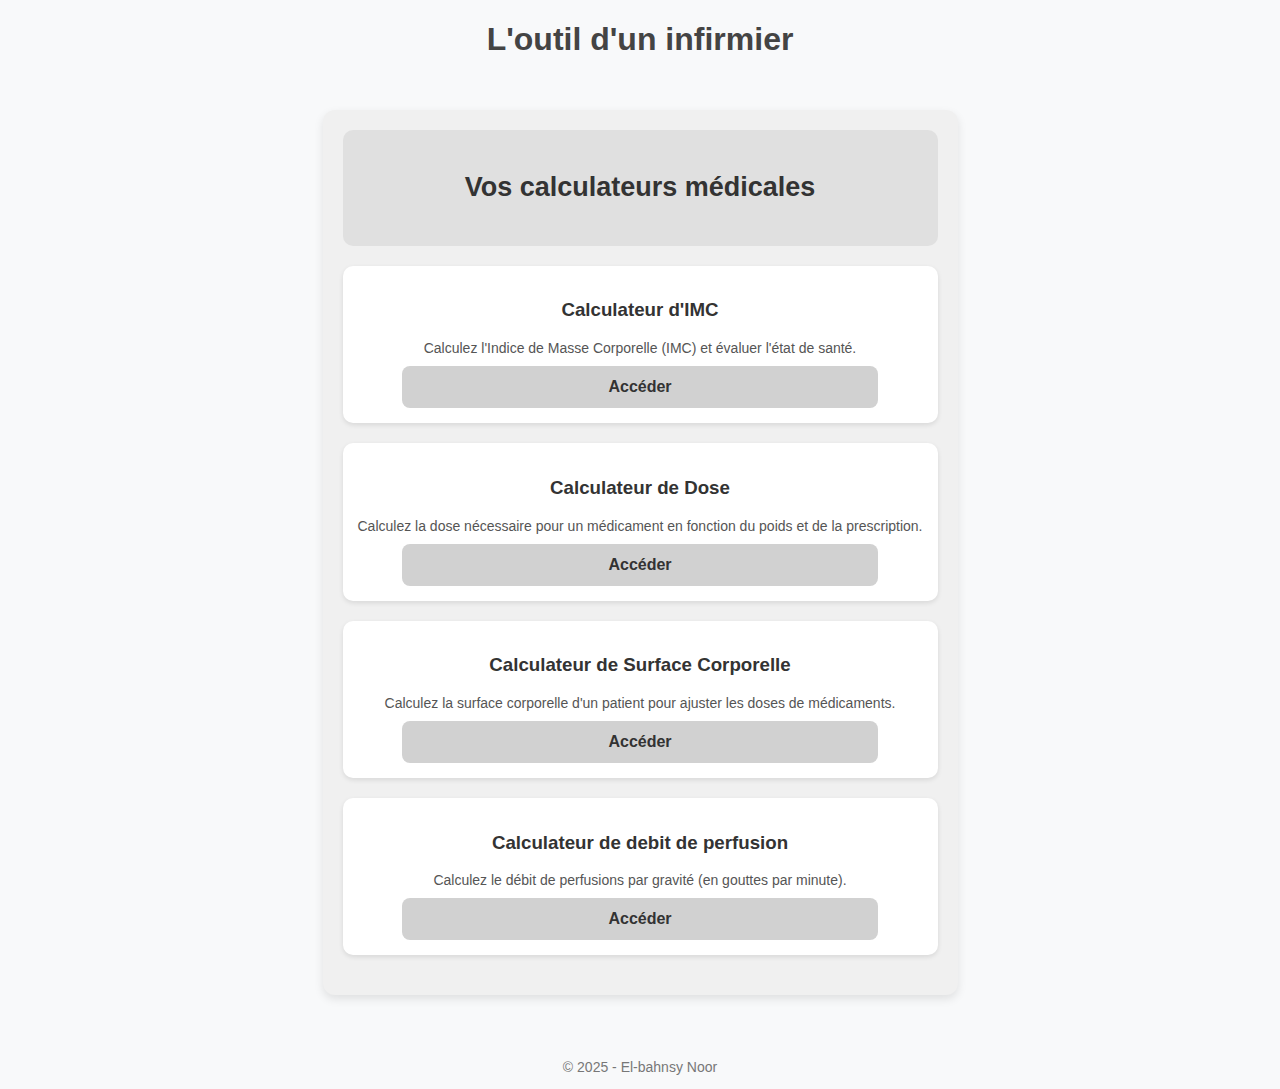
==== index.html @ 0711d52c "Update and rename page d'accueil.html to index.html" ====
<!DOCTYPE html>
<html lang="fr">
<head>
    <meta charset="utf-8">
    <meta name="viewport" content="width=device-width, initial-scale=1.0">
    <title>Calculs Médicaux</title>
    <link rel="stylesheet" href="styles.css">
</head>
<body>
    <header>
        <h1>L'outil d'un infirmier</h1>
    </header>
    <main class="container">
        <div class="welcome-box">
            <h2>Vos calculateurs médicales</h2>
        </div>
        
        <section class="calculator-section">
            <div class="calculator-box">
                <h3>Calculateur d'IMC</h3>
                <p class="calculator-description">Calculez l'Indice de Masse Corporelle (IMC) et évaluer l'état de santé.</p>
                <a href="IMC.html" class="btn">Accéder</a>
            </div>
        </section>

        <section class="calculator-section">
            <div class="calculator-box">
                <h3>Calculateur de Dose</h3>
                <p class="calculator-description"> Calculez la dose nécessaire pour un médicament en fonction du poids et de la prescription.</p>
                <a href="Calculateur de dose.html" class="btn">Accéder</a>
            </div>
        </section>

        <section class="calculator-section">
            <div class="calculator-box">
                <h3>Calculateur de Surface Corporelle</h3>
                <p class="calculator-description">Calculez la surface corporelle d'un patient pour ajuster les doses de médicaments.</p>
                <a href="calculateur de surface corporelle.html" class="btn">Accéder</a>
            </div>
        </section>
        <section class="calculator-section">
            <div class="calculator-box">
                <h3>Calculateur de debit de perfusion</h3>
                <p class="calculator-description">Calculez le débit de perfusions par gravité (en gouttes par minute).</p>
                <a href="calculateur_debit_perf.html" class="btn">Accéder</a>
            </div>
        </section>
    </main>
    <footer>
        <p>&copy; 2025 - El-bahnsy Noor</p>
    </footer>
</body>
</html>
---- styles.css ----
body {
    background-color: #f8f9fa; 
    font-family: Arial, sans-serif;
    color: #333;
    margin: 0;
    display: flex;
    justify-content: center;
    align-items: center;
    min-height: 100vh;
    flex-direction: column;
}

.container {
    max-width: 600px;
    margin: 30px auto;
    padding: 20px;
    background: #f0f0f0;
    border-radius: 12px;
    box-shadow: 0 4px 10px rgba(0, 0, 0, 0.1);
    text-align: center;
}

h1 {
    color: #444;
}

input {
    padding: 8px;
    margin: 10px 0;
    border-radius: 5px;
    border: 1px solid #ccc;
    width: 80%;
}


.welcome-box {
    background: #e0e0e0;
    color: #333;
    padding: 20px;
    border-radius: 10px;
    font-size: 18px;
    font-weight: bold;
    margin-bottom: 20px;
}


.calculator-section {
    margin-bottom: 20px;
}


.calculator-box {
    background: white;
    padding: 15px;
    border-radius: 10px;
    box-shadow: 0 2px 5px rgba(0, 0, 0, 0.1);
    text-align: center;
}


.calculator-description {
    font-size: 14px;
    color: #555;
    margin-bottom: 10px;
}


.btn {
    background: #d1d1d1;
    color: #333;
    padding: 12px;
    border-radius: 8px;
    text-decoration: none;
    font-size: 16px;
    font-weight: bold;
    display: inline-block;
    width: 80%;
    transition: background 0.3s, transform 0.2s;
}

.btn:hover {
    background: #bcbcbc;
    transform: scale(1.05);
}


.btn:active {
    background: #f1f3f5;
    transform: scale(0.98); 
}

footer {
    text-align: center;
    margin-top: 20px;
    color: #777;
    font-size: 14px;
}

.imc-info {
    text-align: left;
    font-size: 14px;
    color: #555;
    margin-top: 10px;
    padding: 10px;
    background-color: #f1f3f5;
    border-radius: 5px;
    border: 1px solid #ccc;
}

.imc-info strong {
    font-weight: bold;
}


.description {
    text-align: left;
    font-size: 14px;
    color: #555;
    margin-top: 20px;
    padding: 10px;
    background-color: #f1f3f5;
    border-radius: 5px;
    border: 1px solid #ccc; 
}


.imc-description strong {
    font-weight: bold;
}
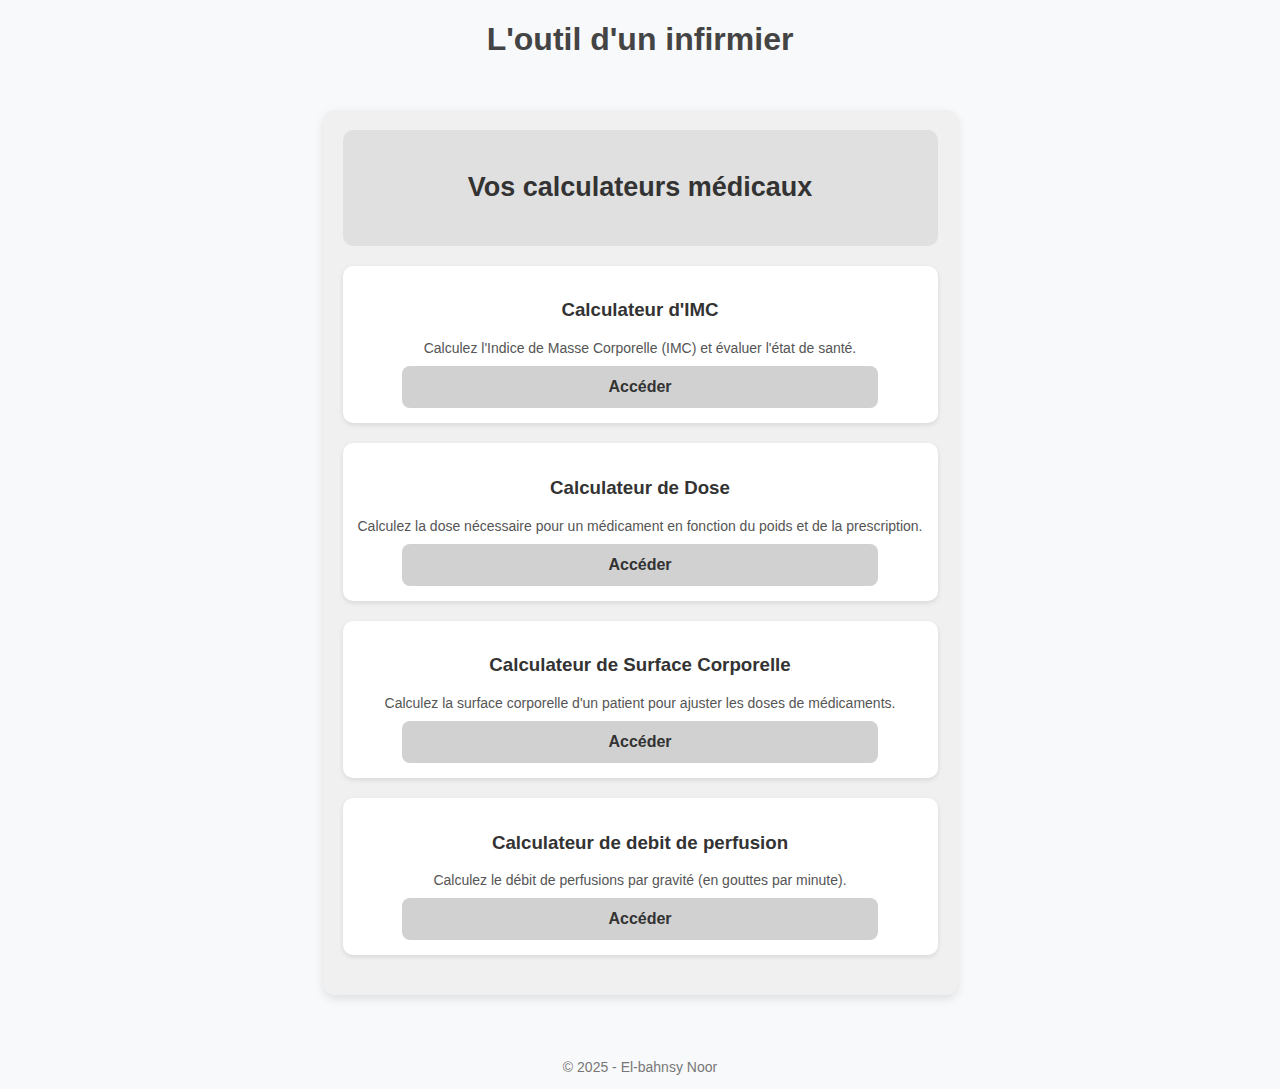
==== commit 57507b20: "Update index.html" ====
--- a/index.html
+++ b/index.html
@@ -12,7 +12,7 @@
     </header>
     <main class="container">
         <div class="welcome-box">
-            <h2>Vos calculateurs médicales</h2>
+            <h2>Vos calculateurs médicaux</h2>
         </div>
         
         <section class="calculator-section">
